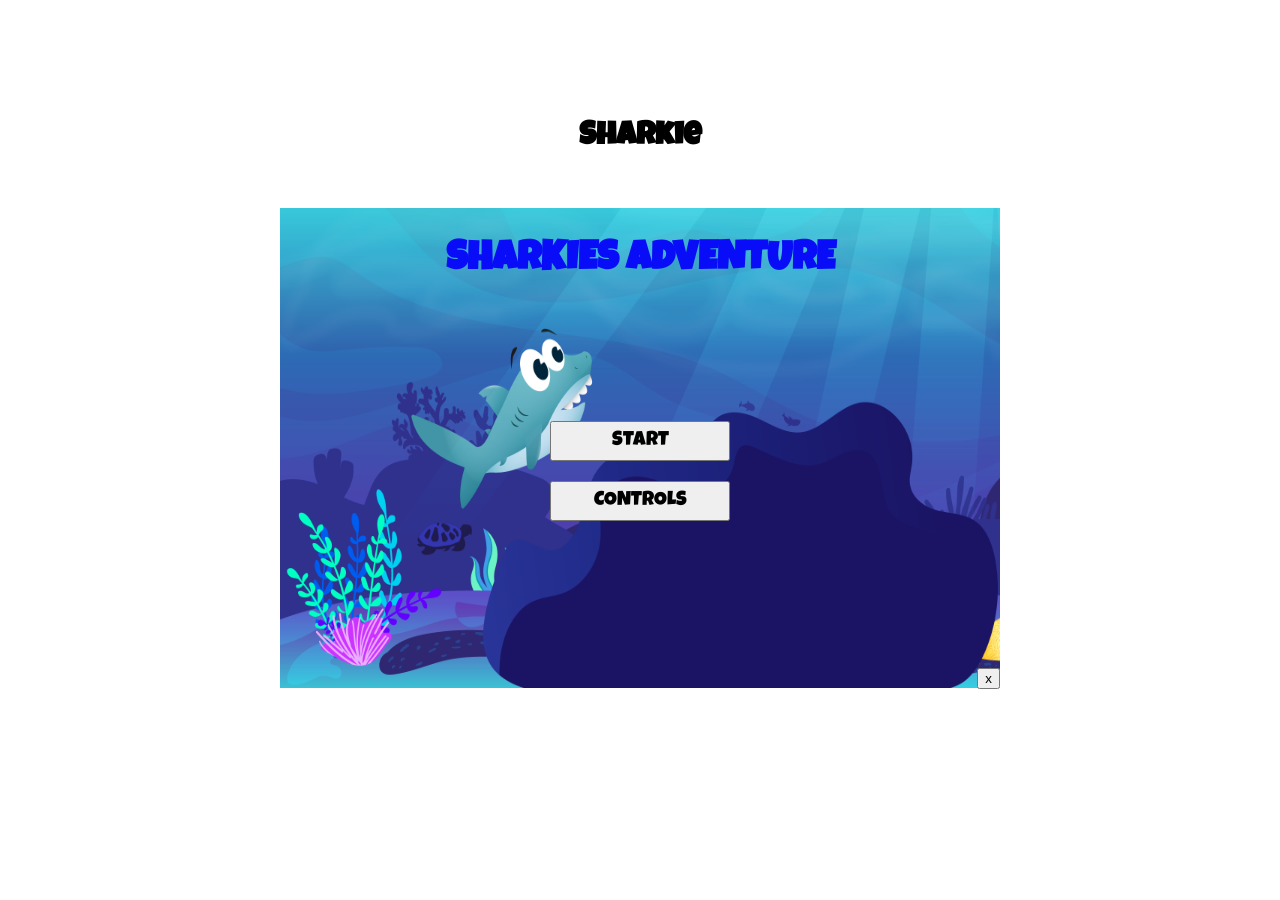
==== index.html @ eb3a8416 "audio-manager class added, audio.js added, temporary mute button with localStorage function added, c" ====
<!DOCTYPE html>
<html lang="en">

<head>
    <meta charset="UTF-8">
    <meta name="viewport" content="width=device-width, initial-scale=1.0">
    <link rel="stylesheet" href="style.css">
    <title>Document</title>

    <script src="models/audio-manager.class.js"></script>
    <script src="js/audio.js"></script>
    <script src="models/drawable-object.class.js"></script>
    <script src="models/movable-object.class.js"></script>
    <script src="models/status-bar.class.js"></script>
    <script src="models/coins.class.js"></script>
    <script src="models/poison.class.js"></script>
    <script src="models/world.class.js"></script>
    <script src="models/character.class.js"></script>
    <script src="models/pufferfish.class.js"></script>
    <script src="models/jellyfish.class.js"></script>
    <script src="models/background-object.class.js"></script>
    <script src="models/keyboard.class.js"></script>
    <script src="models/endboss.class.js"></script>
    <script src="models/level.class.js"></script>
    <script src="models/shootable.object.class.js"></script>
    <script src="levels/level1.js"></script>
    <script src="js/game.js"></script>

</head>

<body onload="updateMuteButton()"> 

    <h1>Sharkie</h1>


    <div id="canvas-container">
        <canvas id="canvas" width="720" height="480">
        </canvas>

        <div id="overlay-start-screen" class="canvas-overlay-start start-bg">
            <h2>SHARKIES ADVENTURE</h2>
            <div class="button-start-container">
                <button onclick="startGame()" class="buttons">START</button>
                <button class="buttons">CONTROLS</button>
            </div>
        </div>

        <div id="overlay-boss-dead" class="canvas-overlay you-win-bg hidden">
            <!-- <img src="x" alt="Game Over"> -->
            <div class="button-container">
                <button onclick="restartGame()" class="buttons">PLAY AGAIN</button>
                <button onclick="goToMenu()" class="buttons">MENU</button>
            </div>
        </div>

        <div id="overlay-player-dead" class="canvas-overlay game-over-overlay hidden">
            <div class="button-container">
                <button onclick="restartGame()" class="buttons">TRY AGAIN</button>
                <button onclick="goToMenu()" class="buttons">MENU</button>
            </div>
            <img class="game-over-title" src="img/6.Botones/Tittles/Game Over/Recurso 12.png" alt="Game Over">
        </div>

        <div class="mute-button-container">
            <button onclick="changeMuteStatus()" id="mute-button" class="mute-button">x</button>
            <button onclick="changeMuteStatus()" id="unmute-button" class="unmute-button hidden">o</button>
        </div>
    </div>

</body>

</html>
---- style.css ----
@font-face {
    font-family: 'Luckiest';
    src: url('img/5.Font/Luckiest_Guy/LuckiestGuy-Regular.ttf') format('truetype');
}

body {
    margin: 0;
    height: 100vh;
    display: flex;
    flex-direction: column;
    justify-content: center;
    align-items: center;
    font-family: 'Luckiest';
}

h1 {
    position: absolute;
    top: 100px;
}

h2 {
    display: flex;
    justify-content: center;
    font-size: 40px;
    color: rgb(8, 12, 247);
}

canvas {
    background-color: black;
}

/* #game-over-screen {
    position: absolute;
    top: 0;
    left: 0;
    width: 100%;
    height: 100%;
    background: rgba(0,0,0,0.6);
    display: flex;
    flex-direction: column;
    align-items: center;
    justify-content: center;
} */

#canvas-container {
    position: relative;
}

.canvas-overlay {
    position: absolute;
    top: 0;
    left: 0;
    width: 100%;
    height: 99%;
    background: rgba(0,0,0,0.3);
    display: flex;
    justify-content: center;
    /* align-items: center; */
    z-index: 10;
}

.canvas-overlay-start {
    position: absolute;
    top: 0;
    left: 0;
    width: 100%;
    height: 99%;
    background-image: url('img/3. Background/Mesa de trabajo 1.png');
    background-size: 100% 100%;
    background-repeat: no-repeat;
}

.you-win-bg {
    background: none;
    background-image: url('img/6.Botones/Tittles/You win/Mesa de trabajo 1.png');
    background-size: 100% 100%;
    background-repeat: no-repeat;
}

.hidden {
    display: none;
}

.button-start-container {
    display: flex;
    flex-direction: column;
    align-items: center;
    margin-top: 140px;
    gap: 20px;
}

.button-container {
    display: flex;
    flex-direction: column;
    margin-top: 100px;
    gap: 20px;
}

.buttons {
    width: 180px;
    height: 40px;
    font-size: 20px;
    font-family: 'Luckiest';
}

.buttons:hover {
    cursor: pointer;
}

.game-over-overlay {
    flex-direction: column;
    align-items: center;
    justify-content: unset;
    gap: 70px;
}

.game-over-title {
    width: 300px;
    height: 50px;
}

.mute-button-container {
    position: absolute;
    bottom: 0;
    right: 0;
    z-index: 11;
    margin-bottom: 4px;
}
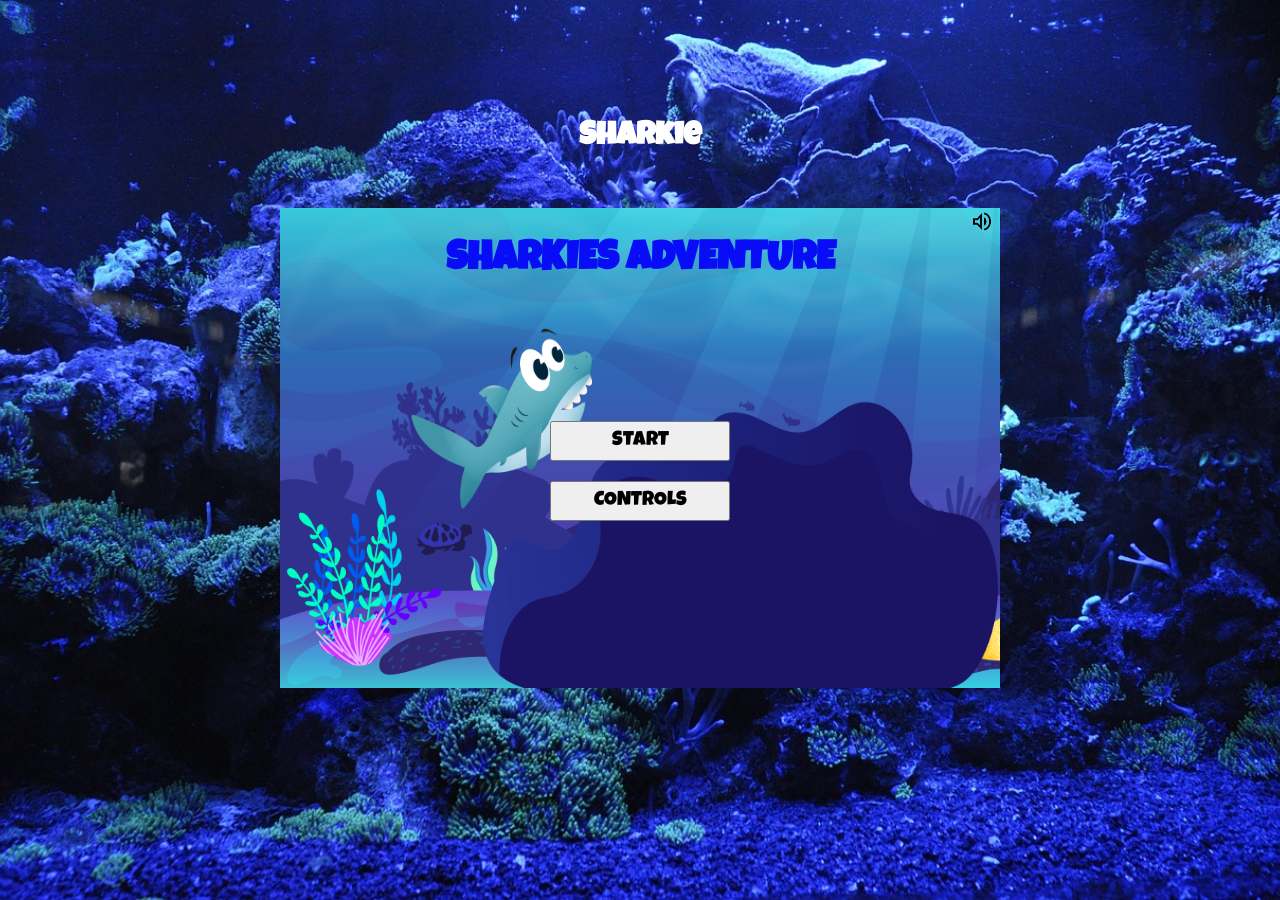
==== commit 98960396: "favicon added, body background added, mute button img changed, boss spawn audio added, enemy boss an" ====
--- a/index.html
+++ b/index.html
@@ -6,6 +6,7 @@
     <meta name="viewport" content="width=device-width, initial-scale=1.0">
     <link rel="stylesheet" href="style.css">
     <title>Document</title>
+    <link rel="icon" type="image/x-icon" href="icons/favicon-32x32.png">
 
     <script src="models/audio-manager.class.js"></script>
     <script src="js/audio.js"></script>
@@ -62,8 +63,8 @@
         </div>
 
         <div class="mute-button-container">
-            <button onclick="changeMuteStatus()" id="mute-button" class="mute-button">x</button>
-            <button onclick="changeMuteStatus()" id="unmute-button" class="unmute-button hidden">o</button>
+            <button onclick="changeMuteStatus()" id="mute-button" class="mute-button"><img class="volume" src="icons/volume_on.png" alt="Volume on"></button>
+            <button onclick="changeMuteStatus()" id="unmute-button" class="mute-button hidden"><img class="volume" src="icons/volume_off.png" alt="Volume off"></button>
         </div>
     </div>
 
--- a/style.css
+++ b/style.css
@@ -11,11 +11,16 @@
     justify-content: center;
     align-items: center;
     font-family: 'Luckiest';
+    background-image: url('img/3. Background/under_water_4.jpg');
+    background-position: center;
+    background-size: cover;
+    background-repeat: no-repeat;
 }
 
 h1 {
     position: absolute;
     top: 100px;
+    color: #FFFFFF;
 }
 
 h2 {
@@ -121,8 +126,23 @@
 
 .mute-button-container {
     position: absolute;
-    bottom: 0;
+    top: 0;
     right: 0;
     z-index: 11;
     margin-bottom: 4px;
+}
+
+.mute-button {
+    border-width: unset;
+    border-style: unset;
+    background-color: unset;
+}
+
+.mute-button:hover {
+    cursor: pointer;
+}
+
+.volume {
+    width: 24px;
+    height: 25px;
 }
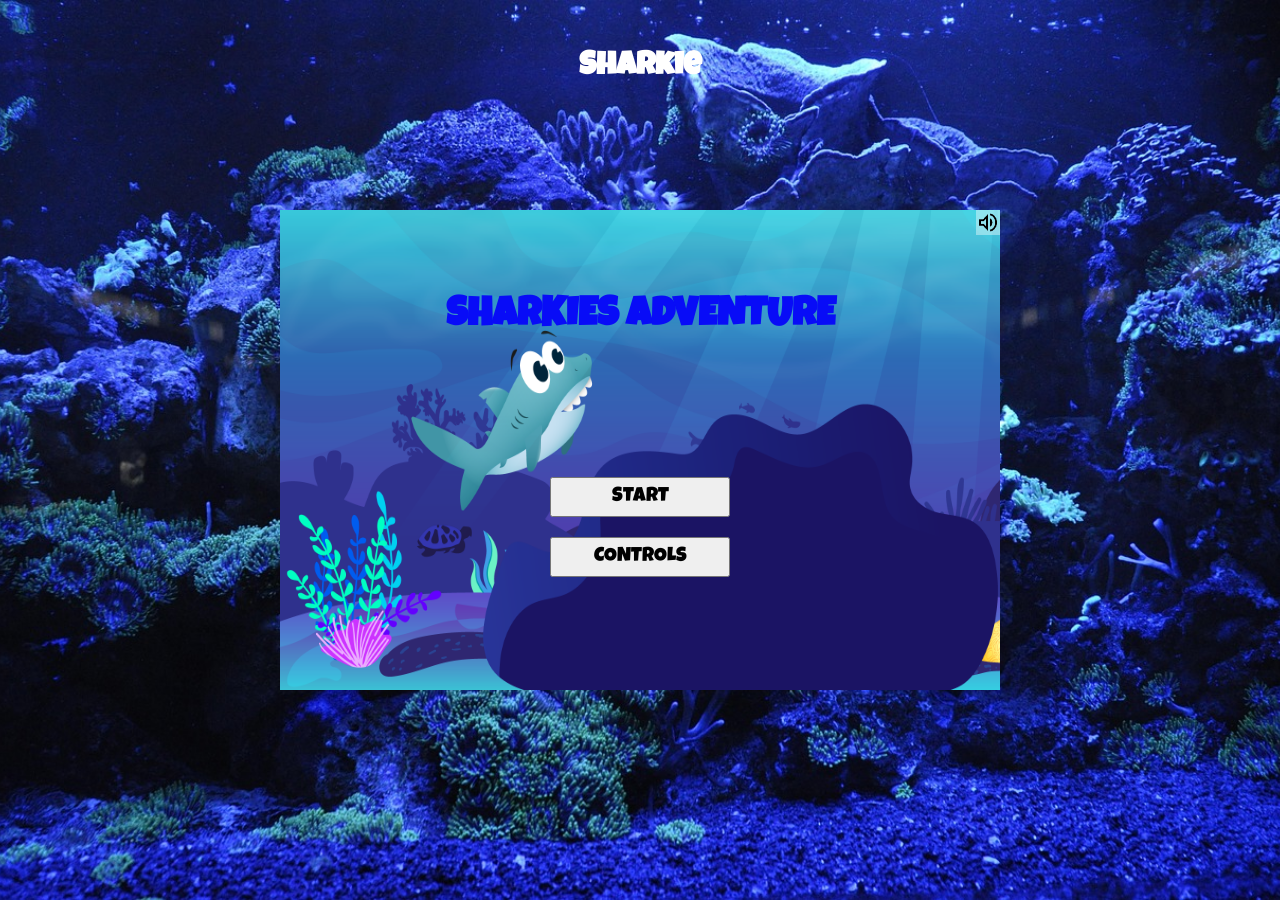
==== commit f953228d: "mobile button to control the character added, overlays adjusted, mobile responsiv added," ====
--- a/index.html
+++ b/index.html
@@ -8,6 +8,7 @@
     <title>Document</title>
     <link rel="icon" type="image/x-icon" href="icons/favicon-32x32.png">
 
+    <script src="js/mobile.js"></script>
     <script src="models/audio-manager.class.js"></script>
     <script src="js/audio.js"></script>
     <script src="models/drawable-object.class.js"></script>
@@ -29,7 +30,7 @@
 
 </head>
 
-<body onload="updateMuteButton()"> 
+<body onload="updateMuteButton()">
 
     <h1>Sharkie</h1>
 
@@ -46,9 +47,9 @@
             </div>
         </div>
 
-        <div id="overlay-boss-dead" class="canvas-overlay you-win-bg hidden">
+        <div id="overlay-boss-dead" class="canvas-overlay game-win-overlay you-win-bg hidden">
             <!-- <img src="x" alt="Game Over"> -->
-            <div class="button-container">
+            <div class="button-container buttons-victory">
                 <button onclick="restartGame()" class="buttons">PLAY AGAIN</button>
                 <button onclick="goToMenu()" class="buttons">MENU</button>
             </div>
@@ -63,8 +64,47 @@
         </div>
 
         <div class="mute-button-container">
-            <button onclick="changeMuteStatus()" id="mute-button" class="mute-button"><img class="volume" src="icons/volume_on.png" alt="Volume on"></button>
-            <button onclick="changeMuteStatus()" id="unmute-button" class="mute-button hidden"><img class="volume" src="icons/volume_off.png" alt="Volume off"></button>
+            <button onclick="changeMuteStatus()" id="mute-button" class="mute-button"><img class="volume"
+                    src="icons/volume_on.png" alt="Volume on"></button>
+            <button onclick="changeMuteStatus()" id="unmute-button" class="mute-button hidden"><img class="volume"
+                    src="icons/volume_off.png" alt="Volume off"></button>
+        </div>
+
+        <div id="mobile-controls" class="panel-mobile hidden">
+            <div class="move-button-mobile">
+                <button id="btnUp" class="up"><svg xmlns="http://www.w3.org/2000/svg" height="40px" viewBox="0 -960 960 960"
+                        width="40px" fill="#000000">
+                        <path
+                            d="M446.67-328h66.66v-177.33L584-434.67l46.67-46.66L480-632 329.33-481.33 376-434.67l70.67-70.66V-328ZM480-80q-82.33 0-155.33-31.5-73-31.5-127.34-85.83Q143-251.67 111.5-324.67T80-480q0-83 31.5-156t85.83-127q54.34-54 127.34-85.5T480-880q83 0 156 31.5T763-763q54 54 85.5 127T880-480q0 82.33-31.5 155.33-31.5 73-85.5 127.34Q709-143 636-111.5T480-80Zm0-66.67q139.33 0 236.33-97.33t97-236q0-139.33-97-236.33t-236.33-97q-138.67 0-236 97-97.33 97-97.33 236.33 0 138.67 97.33 236 97.33 97.33 236 97.33ZM480-480Z" />
+                    </svg></button>
+                <button id="btnLeft" class="left"><svg xmlns="http://www.w3.org/2000/svg" height="40px" viewBox="0 -960 960 960"
+                        width="40px" fill="#000000">
+                        <path
+                            d="M480-329.33 526.67-376 456-446.67h177.33v-66.66H456L526.67-584 480-630.67 329.33-480 480-329.33ZM480-80q-82.33 0-155.33-31.5-73-31.5-127.34-85.83Q143-251.67 111.5-324.67T80-480q0-83 31.5-156t85.83-127q54.34-54 127.34-85.5T480-880q83 0 156 31.5T763-763q54 54 85.5 127T880-480q0 82.33-31.5 155.33-31.5 73-85.5 127.34Q709-143 636-111.5T480-80Zm0-66.67q139.33 0 236.33-97.33t97-236q0-139.33-97-236.33t-236.33-97q-138.67 0-236 97-97.33 97-97.33 236.33 0 138.67 97.33 236 97.33 97.33 236 97.33ZM480-480Z" />
+                    </svg></button>
+                <button id="btnRight" class="right"><svg xmlns="http://www.w3.org/2000/svg" height="40px" viewBox="0 -960 960 960"
+                        width="40px" fill="#000000">
+                        <path
+                            d="M480-329.33 630.67-480 480-630.67 433.33-584 504-513.33H326.67v66.66H504L433.33-376 480-329.33ZM480-80q-82.33 0-155.33-31.5-73-31.5-127.34-85.83Q143-251.67 111.5-324.67T80-480q0-83 31.5-156t85.83-127q54.34-54 127.34-85.5T480-880q83 0 156 31.5T763-763q54 54 85.5 127T880-480q0 82.33-31.5 155.33-31.5 73-85.5 127.34Q709-143 636-111.5T480-80Zm0-66.67q139.33 0 236.33-97.33t97-236q0-139.33-97-236.33t-236.33-97q-138.67 0-236 97-97.33 97-97.33 236.33 0 138.67 97.33 236 97.33 97.33 236 97.33ZM480-480Z" />
+                    </svg></button>
+                <button id="btnDown" class="down"><svg xmlns="http://www.w3.org/2000/svg" height="40px" viewBox="0 -960 960 960"
+                        width="40px" fill="#000000">
+                        <path
+                            d="m480-328 150.67-150.67L584-525.33l-70.67 70.66V-632h-66.66v177.33L376-525.33l-46.67 46.66L480-328Zm0 248q-82.33 0-155.33-31.5-73-31.5-127.34-85.83Q143-251.67 111.5-324.67T80-480q0-83 31.5-156t85.83-127q54.34-54 127.34-85.5T480-880q83 0 156 31.5T763-763q54 54 85.5 127T880-480q0 82.33-31.5 155.33-31.5 73-85.5 127.34Q709-143 636-111.5T480-80Zm0-66.67q139.33 0 236.33-97.33t97-236q0-139.33-97-236.33t-236.33-97q-138.67 0-236 97-97.33 97-97.33 236.33 0 138.67 97.33 236 97.33 97.33 236 97.33ZM480-480Z" />
+                    </svg></button>
+            </div>
+            <div class="action-button-mobile">
+                <button id="btnShoot"><svg xmlns="http://www.w3.org/2000/svg" height="40px" viewBox="0 -960 960 960" width="40px"
+                        fill="#000000">
+                        <path
+                            d="M480-80q-83 0-156-31.5T197-197q-54-54-85.5-127T80-480q0-83 31.5-156T197-763q54-54 127-85.5T480-880q83 0 156 31.5T763-763q54 54 85.5 127T880-480q0 83-31.5 156T763-197q-54 54-127 85.5T480-80Zm0-66.67q139.58 0 236.46-96.87 96.87-96.88 96.87-236.46t-96.87-236.46Q619.58-813.33 480-813.33t-236.46 96.87Q146.67-619.58 146.67-480t96.87 236.46q96.88 96.87 236.46 96.87Zm0-93.33q-100 0-170-70t-70-170q0-100 70-170t170-70q100 0 170 70t70 170q0 100-70 170t-170 70Zm0-66.67q72 0 122.67-50.66Q653.33-408 653.33-480t-50.66-122.67Q552-653.33 480-653.33t-122.67 50.66Q306.67-552 306.67-480t50.66 122.67Q408-306.67 480-306.67Zm0-93.33q-33 0-56.5-23.5T400-480q0-33 23.5-56.5T480-560q33 0 56.5 23.5T560-480q0 33-23.5 56.5T480-400Z" />
+                    </svg></button>
+            </div>
+        </div>
+
+        <div id="rotate-warning" class="rotate-message hidden">
+            <img class="rotate-icon" src="icons/mobile_rotate.svg" alt="Rotate Mobile">
+            <p>Please rotate your device to play</p>
         </div>
     </div>
 
--- a/style.css
+++ b/style.css
@@ -19,7 +19,7 @@
 
 h1 {
     position: absolute;
-    top: 100px;
+    top: 30px;
     color: #FFFFFF;
 }
 
@@ -32,6 +32,7 @@
 
 canvas {
     background-color: black;
+    display: block;
 }
 
 /* #game-over-screen {
@@ -53,26 +54,33 @@
 
 .canvas-overlay {
     position: absolute;
+    /* display: flex;
+    flex-direction: column;
+    justify-content: space-around; */
     top: 0;
     left: 0;
     width: 100%;
-    height: 99%;
-    background: rgba(0,0,0,0.3);
-    display: flex;
-    justify-content: center;
+    height: 100%;
+    background: rgba(0, 0, 0, 0.3);
+    /* display: flex;
+    justify-content: center; */
     /* align-items: center; */
     z-index: 10;
 }
 
 .canvas-overlay-start {
     position: absolute;
+    display: flex;
+    flex-direction: column;
+    justify-content: space-around;
     top: 0;
     left: 0;
     width: 100%;
-    height: 99%;
+    height: 100%;
     background-image: url('img/3. Background/Mesa de trabajo 1.png');
     background-size: 100% 100%;
     background-repeat: no-repeat;
+    z-index: 12;
 }
 
 .you-win-bg {
@@ -82,22 +90,19 @@
     background-repeat: no-repeat;
 }
 
-.hidden {
-    display: none;
-}
-
 .button-start-container {
     display: flex;
     flex-direction: column;
     align-items: center;
-    margin-top: 140px;
+    /* margin-top: 140px; */
+    padding-bottom: 60px;
     gap: 20px;
 }
 
 .button-container {
     display: flex;
     flex-direction: column;
-    margin-top: 100px;
+    /* margin-top: 100px; */
     gap: 20px;
 }
 
@@ -112,11 +117,21 @@
     cursor: pointer;
 }
 
+.buttons-victory {
+    padding-top: 30px;
+}
+
+.game-win-overlay {
+    display: flex;
+    justify-content: center;
+}
+
 .game-over-overlay {
-    flex-direction: column;
-    align-items: center;
-    justify-content: unset;
-    gap: 70px;
+    display: flex;
+    flex-direction: column;
+    align-items: center;
+    justify-content: space-evenly;
+    /* gap: 70px; */
 }
 
 .game-over-title {
@@ -128,14 +143,17 @@
     position: absolute;
     top: 0;
     right: 0;
-    z-index: 11;
+    z-index: 13;
     margin-bottom: 4px;
 }
 
 .mute-button {
     border-width: unset;
     border-style: unset;
-    background-color: unset;
+    padding-inline: unset;
+    padding-block: unset;
+    display: flex;
+    background-color: rgba(255, 255, 255, 0.4);
 }
 
 .mute-button:hover {
@@ -145,4 +163,160 @@
 .volume {
     width: 24px;
     height: 25px;
+}
+
+.panel-mobile {
+    display: flex;
+}
+
+.move-button-mobile {
+    position: absolute;
+    bottom: 5px;
+    left: 5px;
+    display: grid;
+    grid-template-columns: 40px 40px 40px;
+    grid-template-rows: 40px 40px 40px;
+    gap: 3px;
+}
+
+.move-button-mobile button, .action-button-mobile button {
+    border-width: unset;
+    border-style: unset;
+    padding-inline: unset;
+    padding-block: unset;
+    display: flex;
+    justify-content: center;
+    align-items: center;
+    border-radius: 10px;
+    background-color: rgba(255, 255, 255, 0.7);
+    touch-action: none;
+}
+
+.move-button-mobile button:hover, .action-button-mobile button:hover {
+    cursor: pointer;
+}
+
+.action-button-mobile {
+    position: absolute;
+    bottom: 15px;
+    right: 15px;
+}
+
+/* .action-button-mobile button {
+    border-width: unset;
+    border-style: unset;
+    padding-inline: unset;
+    padding-block: unset;
+    display: flex;
+    justify-content: center;
+    align-items: center;
+} */
+
+.up {
+    grid-column: 2;
+    grid-row: 1;
+}
+
+.left {
+    grid-column: 1;
+    grid-row: 2;
+}
+
+.right {
+    grid-column: 3;
+    grid-row: 2;
+}
+
+.down {
+    grid-column: 2;
+    grid-row: 3;
+}
+
+.rotate-message {
+    position: absolute;
+    display: flex;
+    flex-direction: column;
+    justify-content: center;
+    align-items: center;
+    gap: 30px;
+    top: 0;
+    left: 0;
+    width: 100%;
+    height: 100%;
+    font-size: 25px;
+    text-align: center;
+    color: #FFFFFF;
+    background-color: #000000;
+    z-index: 20;
+}
+
+.rotate-icon {
+    width: 100px;
+}
+
+.hidden {
+    display: none;
+}
+
+@media only screen and (max-width: 720px) {
+    canvas {
+        width: 100%;
+    }
+
+    #canvas-container {
+        width: 100vw;
+    }
+
+    h1 {
+        display: none;
+    }
+}
+
+@media (max-height: 700px) {
+    h1 {
+        display: none;
+    }
+}
+
+@media only screen and (max-height: 480px) {
+    canvas {
+        height: 100%;
+    }
+
+    #canvas-container {
+        height: 100vh;
+    }
+}
+
+@media (max-width: 420px) {
+    .button-start-container {
+        padding-bottom: 30px;
+    }
+
+    h2 {
+        font-size: 25px;
+    }
+
+    .buttons {
+        width: 105px;
+        height: 25px;
+        font-size: 16px;
+    }
+
+    .button-container {
+        gap: 10px;
+    }
+
+    .game-over-title {
+        width: 200px;
+        height: 30px;
+    }
+
+    .rotate-message {
+        gap: 10px;
+    }
+
+    .rotate-icon {
+        width: 60px;
+    }
 }
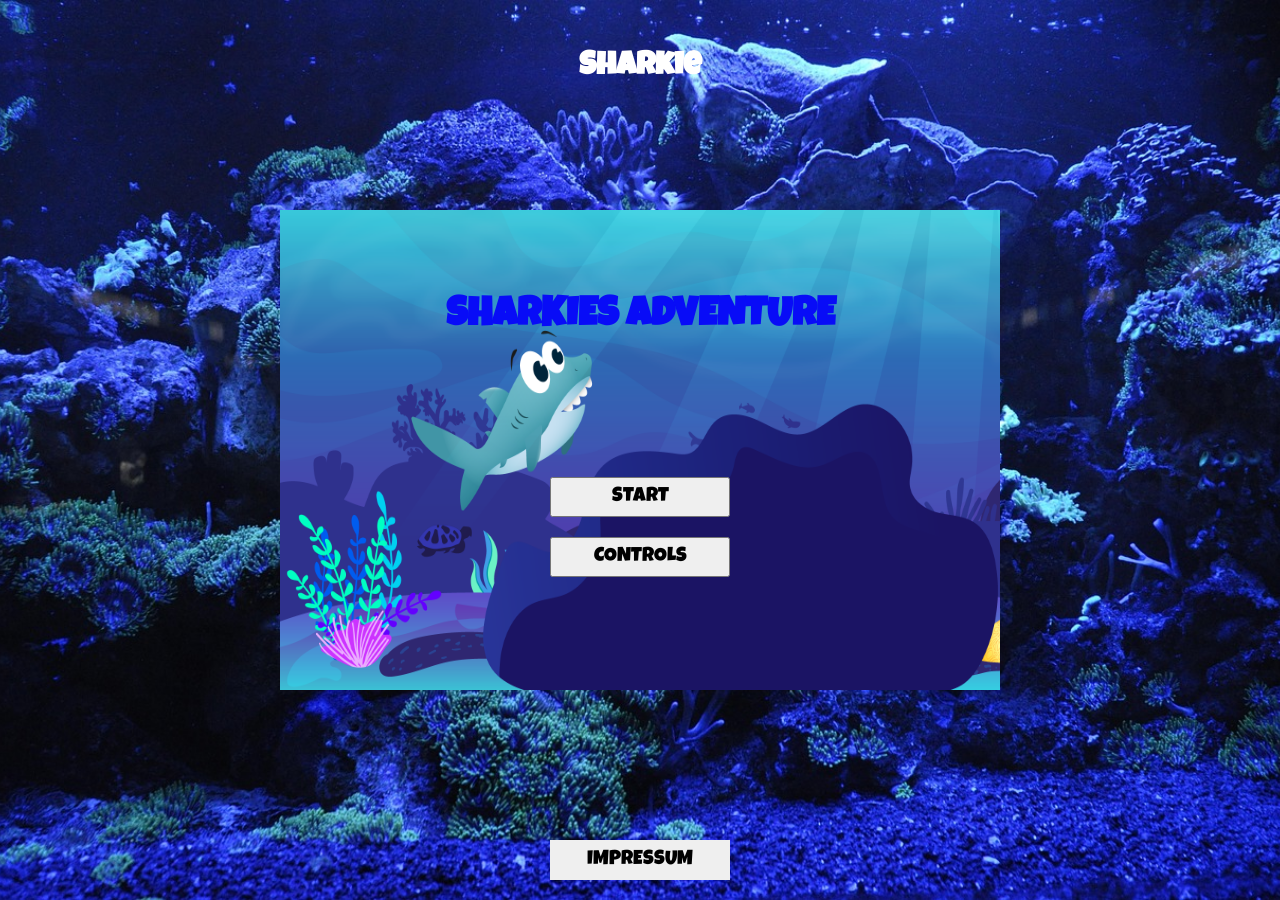
==== commit 3a0c16d8: "new favicon added, impressum.html added, burger menu ingame added, controls overlay with information" ====
--- a/index.html
+++ b/index.html
@@ -6,7 +6,7 @@
     <meta name="viewport" content="width=device-width, initial-scale=1.0">
     <link rel="stylesheet" href="style.css">
     <title>Document</title>
-    <link rel="icon" type="image/x-icon" href="icons/favicon-32x32.png">
+    <link rel="icon" type="image/x-icon" href="icons/shark_favicon.png">
 
     <script src="js/mobile.js"></script>
     <script src="models/audio-manager.class.js"></script>
@@ -30,7 +30,7 @@
 
 </head>
 
-<body onload="updateMuteButton()">
+<body onload="updateInits()">
 
     <h1>Sharkie</h1>
 
@@ -43,7 +43,7 @@
             <h2>SHARKIES ADVENTURE</h2>
             <div class="button-start-container">
                 <button onclick="startGame()" class="buttons">START</button>
-                <button class="buttons">CONTROLS</button>
+                <button onclick="openControlOverlay()" class="buttons">CONTROLS</button>
             </div>
         </div>
 
@@ -70,32 +70,43 @@
                     src="icons/volume_off.png" alt="Volume off"></button>
         </div>
 
+        <div class="game-menu-container">
+            <button id="game-menu-toggle" class="game-menu-button">
+                <img src="icons/burger_menu.svg" alt="Menu">
+            </button>
+
+            <div id="game-menu" class="game-menu hidden">
+                <button onclick="exitRunningGame()" class="game-menu-item">MENU</button>
+                <button onclick="window.location.href='html/impressum.html';" class="game-menu-item">IMPRESSUM</button>
+            </div>
+        </div>
+
         <div id="mobile-controls" class="panel-mobile hidden">
             <div class="move-button-mobile">
-                <button id="btnUp" class="up"><svg xmlns="http://www.w3.org/2000/svg" height="40px" viewBox="0 -960 960 960"
-                        width="40px" fill="#000000">
+                <button id="btnUp" class="up"><svg xmlns="http://www.w3.org/2000/svg" height="40px"
+                        viewBox="0 -960 960 960" width="40px" fill="#000000">
                         <path
                             d="M446.67-328h66.66v-177.33L584-434.67l46.67-46.66L480-632 329.33-481.33 376-434.67l70.67-70.66V-328ZM480-80q-82.33 0-155.33-31.5-73-31.5-127.34-85.83Q143-251.67 111.5-324.67T80-480q0-83 31.5-156t85.83-127q54.34-54 127.34-85.5T480-880q83 0 156 31.5T763-763q54 54 85.5 127T880-480q0 82.33-31.5 155.33-31.5 73-85.5 127.34Q709-143 636-111.5T480-80Zm0-66.67q139.33 0 236.33-97.33t97-236q0-139.33-97-236.33t-236.33-97q-138.67 0-236 97-97.33 97-97.33 236.33 0 138.67 97.33 236 97.33 97.33 236 97.33ZM480-480Z" />
                     </svg></button>
-                <button id="btnLeft" class="left"><svg xmlns="http://www.w3.org/2000/svg" height="40px" viewBox="0 -960 960 960"
-                        width="40px" fill="#000000">
+                <button id="btnLeft" class="left"><svg xmlns="http://www.w3.org/2000/svg" height="40px"
+                        viewBox="0 -960 960 960" width="40px" fill="#000000">
                         <path
                             d="M480-329.33 526.67-376 456-446.67h177.33v-66.66H456L526.67-584 480-630.67 329.33-480 480-329.33ZM480-80q-82.33 0-155.33-31.5-73-31.5-127.34-85.83Q143-251.67 111.5-324.67T80-480q0-83 31.5-156t85.83-127q54.34-54 127.34-85.5T480-880q83 0 156 31.5T763-763q54 54 85.5 127T880-480q0 82.33-31.5 155.33-31.5 73-85.5 127.34Q709-143 636-111.5T480-80Zm0-66.67q139.33 0 236.33-97.33t97-236q0-139.33-97-236.33t-236.33-97q-138.67 0-236 97-97.33 97-97.33 236.33 0 138.67 97.33 236 97.33 97.33 236 97.33ZM480-480Z" />
                     </svg></button>
-                <button id="btnRight" class="right"><svg xmlns="http://www.w3.org/2000/svg" height="40px" viewBox="0 -960 960 960"
-                        width="40px" fill="#000000">
+                <button id="btnRight" class="right"><svg xmlns="http://www.w3.org/2000/svg" height="40px"
+                        viewBox="0 -960 960 960" width="40px" fill="#000000">
                         <path
                             d="M480-329.33 630.67-480 480-630.67 433.33-584 504-513.33H326.67v66.66H504L433.33-376 480-329.33ZM480-80q-82.33 0-155.33-31.5-73-31.5-127.34-85.83Q143-251.67 111.5-324.67T80-480q0-83 31.5-156t85.83-127q54.34-54 127.34-85.5T480-880q83 0 156 31.5T763-763q54 54 85.5 127T880-480q0 82.33-31.5 155.33-31.5 73-85.5 127.34Q709-143 636-111.5T480-80Zm0-66.67q139.33 0 236.33-97.33t97-236q0-139.33-97-236.33t-236.33-97q-138.67 0-236 97-97.33 97-97.33 236.33 0 138.67 97.33 236 97.33 97.33 236 97.33ZM480-480Z" />
                     </svg></button>
-                <button id="btnDown" class="down"><svg xmlns="http://www.w3.org/2000/svg" height="40px" viewBox="0 -960 960 960"
-                        width="40px" fill="#000000">
+                <button id="btnDown" class="down"><svg xmlns="http://www.w3.org/2000/svg" height="40px"
+                        viewBox="0 -960 960 960" width="40px" fill="#000000">
                         <path
                             d="m480-328 150.67-150.67L584-525.33l-70.67 70.66V-632h-66.66v177.33L376-525.33l-46.67 46.66L480-328Zm0 248q-82.33 0-155.33-31.5-73-31.5-127.34-85.83Q143-251.67 111.5-324.67T80-480q0-83 31.5-156t85.83-127q54.34-54 127.34-85.5T480-880q83 0 156 31.5T763-763q54 54 85.5 127T880-480q0 82.33-31.5 155.33-31.5 73-85.5 127.34Q709-143 636-111.5T480-80Zm0-66.67q139.33 0 236.33-97.33t97-236q0-139.33-97-236.33t-236.33-97q-138.67 0-236 97-97.33 97-97.33 236.33 0 138.67 97.33 236 97.33 97.33 236 97.33ZM480-480Z" />
                     </svg></button>
             </div>
             <div class="action-button-mobile">
-                <button id="btnShoot"><svg xmlns="http://www.w3.org/2000/svg" height="40px" viewBox="0 -960 960 960" width="40px"
-                        fill="#000000">
+                <button id="btnShoot"><svg xmlns="http://www.w3.org/2000/svg" height="40px" viewBox="0 -960 960 960"
+                        width="40px" fill="#000000">
                         <path
                             d="M480-80q-83 0-156-31.5T197-197q-54-54-85.5-127T80-480q0-83 31.5-156T197-763q54-54 127-85.5T480-880q83 0 156 31.5T763-763q54 54 85.5 127T880-480q0 83-31.5 156T763-197q-54 54-127 85.5T480-80Zm0-66.67q139.58 0 236.46-96.87 96.87-96.88 96.87-236.46t-96.87-236.46Q619.58-813.33 480-813.33t-236.46 96.87Q146.67-619.58 146.67-480t96.87 236.46q96.88 96.87 236.46 96.87Zm0-93.33q-100 0-170-70t-70-170q0-100 70-170t170-70q100 0 170 70t70 170q0 100-70 170t-170 70Zm0-66.67q72 0 122.67-50.66Q653.33-408 653.33-480t-50.66-122.67Q552-653.33 480-653.33t-122.67 50.66Q306.67-552 306.67-480t50.66 122.67Q408-306.67 480-306.67Zm0-93.33q-33 0-56.5-23.5T400-480q0-33 23.5-56.5T480-560q33 0 56.5 23.5T560-480q0 33-23.5 56.5T480-400Z" />
                     </svg></button>
@@ -106,7 +117,37 @@
             <img class="rotate-icon" src="icons/mobile_rotate.svg" alt="Rotate Mobile">
             <p>Please rotate your device to play</p>
         </div>
+
+        <div id="control-overlay" class="control-overlay-container hidden">
+            <div class="control-overlay-content">
+                <div class="control-overlay-close-button">
+                    <button onclick="closeControlOverlay()"><img class="control-overlay-close-img"
+                            src="icons/close_small.svg" alt=""></button>
+                </div>
+                <div class="control-overlay-headline">
+                    <p>SHARKIE INFORMATIONS</p>
+                </div>
+                <div class="control-shark">
+                    <img class="control-move-img" src="img/6.Botones/Key/arrow keys.png" alt="">
+                    <p>MOVE SHARK</p>
+                </div>
+                <div class="control-shark">
+                    <img class="control-attack-img" src="img/6.Botones/Key/Space Bar key.png" alt="">
+                    <p>ATTACK</p>
+                </div>
+                <div class="control-shark description">
+                    <p>DESCRIPTION:</p>
+                    <p>As a small shark, you face the dangers of the ocean, defeat hostile creatures, and use poison
+                        bottles to enhance your attacks. At the end, a formidable boss awaits, who will decide your
+                        fate.</p>
+                </div>
+            </div>
+        </div>
     </div>
+
+    <footer class="footer-impressum">
+        <button onclick="window.location.href='html/impressum.html';" class="buttons">IMPRESSUM</button>
+    </footer>
 
 </body>
 
--- a/style.css
+++ b/style.css
@@ -15,6 +15,7 @@
     background-position: center;
     background-size: cover;
     background-repeat: no-repeat;
+    overflow: hidden;
 }
 
 h1 {
@@ -31,6 +32,8 @@
 }
 
 canvas {
+    width: 100%;
+    height: 100%;
     background-color: black;
     display: block;
 }
@@ -143,7 +146,7 @@
     position: absolute;
     top: 0;
     right: 0;
-    z-index: 13;
+    z-index: 11;
     margin-bottom: 4px;
 }
 
@@ -152,17 +155,19 @@
     border-style: unset;
     padding-inline: unset;
     padding-block: unset;
+    border-radius: 10px;
     display: flex;
     background-color: rgba(255, 255, 255, 0.4);
 }
 
 .mute-button:hover {
     cursor: pointer;
+    background-color: rgba(255, 255, 255, 1);
 }
 
 .volume {
-    width: 24px;
-    height: 25px;
+    width: 30px;
+    height: 30px;
 }
 
 .panel-mobile {
@@ -179,7 +184,8 @@
     gap: 3px;
 }
 
-.move-button-mobile button, .action-button-mobile button {
+.move-button-mobile button,
+.action-button-mobile button {
     border-width: unset;
     border-style: unset;
     padding-inline: unset;
@@ -192,7 +198,8 @@
     touch-action: none;
 }
 
-.move-button-mobile button:hover, .action-button-mobile button:hover {
+.move-button-mobile button:hover,
+.action-button-mobile button:hover {
     cursor: pointer;
 }
 
@@ -254,8 +261,197 @@
     width: 100px;
 }
 
-.hidden {
-    display: none;
+.control-overlay-close-button {
+    position: absolute;
+    top: 5px;
+    right: 5px;
+    z-index: 10;
+}
+
+.control-overlay-close-button button {
+    border-width: unset;
+    border-style: unset;
+    padding-inline: unset;
+    padding-block: unset;
+    background-color: unset;
+}
+
+.control-overlay-close-img {
+    width: 35px;
+}
+
+.control-overlay-close-img:hover {
+    cursor: pointer;
+    scale: 1.2;
+}
+
+.control-overlay-container {
+    position: absolute;
+    /* top: 0;
+    left: 0;
+    width: 100%;
+    height: 100%; */
+    inset: 0;
+    z-index: 100;
+    display: flex;
+    justify-content: center;
+    align-items: center;
+}
+
+/* .control-overlay-content {
+    position: relative;
+    max-width: 90%;
+    max-height: 90%;
+    width: 500px;
+    height: 400px;
+    background-color: #5589ff;
+    overflow: auto;
+    display: flex;
+    flex-direction: column;
+    align-items: center;
+    gap: 30px;
+} */
+
+.control-overlay-content {
+    position: relative;
+    width: min(500px, 90vw);
+    height: min(400px, 90vh);
+    background-color: #5589ff;
+    display: flex;
+    flex-direction: column;
+    align-items: center;
+    gap: 24px;
+    padding: 20px;
+    overflow-x: hidden;
+    overflow-y: auto;
+    box-sizing: border-box;
+}
+
+/* .control-overlay-content p {
+    font-size: 30px;
+    margin-block-start: 0;
+    margin-block-end: 0;
+    color: #FFFFFF;
+} */
+
+.control-overlay-content p {
+    font-size: clamp(18px, 4vw, 30px);
+    margin: 0;
+    color: #FFFFFF;
+    text-align: center;
+
+    word-wrap: break-word;
+    overflow-wrap: break-word;
+}
+
+.control-overlay-headline {
+    margin-top: 20px;
+    text-align: center;
+}
+
+.control-shark {
+    display: flex;
+    flex-direction: column;
+    align-items: center;
+    gap: 20px;
+    margin: 20px;
+}
+
+.description {
+    max-width: 100%;
+}
+
+.description p:last-child {
+    font-size: clamp(14px, 3.5vw, 22px);
+    line-height: 1.4;
+}
+
+/* .control-shark p {
+    font-size: 30px;
+    margin-block-start: 0;
+    margin-block-end: 0;
+} */
+
+.control-move-img {
+    width: 150px;
+}
+
+.control-attack-img {
+    width: 220px;
+}
+
+.game-menu-container {
+    position: absolute;
+    top: 32px;
+    right: 1px;
+    z-index: 10;
+}
+
+/* Menü-Button */
+.game-menu-button {
+    border: none;
+    padding: 6px;
+    background-color: rgba(255, 255, 255, 0.5);
+    border-radius: 10px;
+    display: flex;
+}
+
+.game-menu-button:hover {
+    cursor: pointer;
+    background-color: rgba(255, 255, 255, 1);
+}
+
+.game-menu-button img {
+    width: 18px;
+    height: 18px;
+}
+
+/* Menü */
+.game-menu {
+    position: absolute;
+    top: 40px;
+    right: 0;
+    display: flex;
+    flex-direction: column;
+    gap: 9px;
+    background-color: rgba(255, 255, 255, 0.95);
+    padding: 3px;
+    border-radius: 14px;
+    min-width: 70px;
+    box-shadow: 0 6px 18px rgba(0, 0, 0, 0.25);
+}
+
+/* Menü-Buttons */
+.game-menu-item {
+    border: none;
+    border-radius: 10px;
+
+    background-color: rgba(255, 255, 255, 0.8);
+    font-size: 16px;
+    text-align: right;
+    font-family: 'Luckiest';
+}
+
+.game-menu-item:hover {
+    cursor: pointer;
+    background-color: rgba(0, 0, 0, 0.15);
+}
+
+.footer-impressum {
+    position: absolute;
+    bottom: 0;
+    margin-bottom: 20px;
+}
+
+.footer-impressum button {
+    border-width: unset;
+    border-style: unset;
+    padding-inline: unset;
+    padding-block: unset;
+}
+
+.back-to-main {
+    width: 100px;
 }
 
 @media only screen and (max-width: 720px) {
@@ -319,4 +515,14 @@
     .rotate-icon {
         width: 60px;
     }
+}
+
+@media (max-height: 650px) {
+    .footer-impressum {
+        display: none;
+    }
+}
+
+.hidden {
+    display: none;
 }
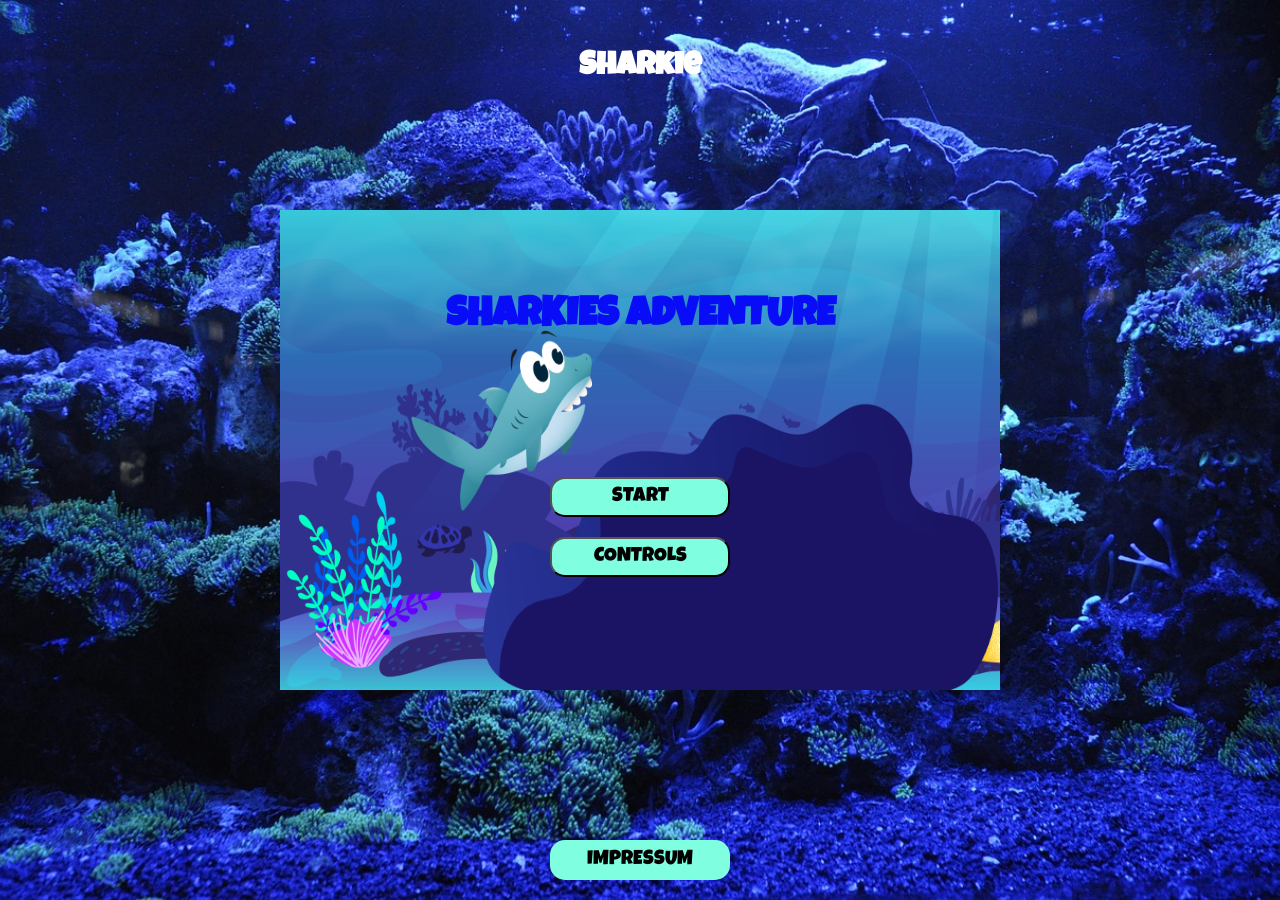
==== commit 837e8720: "button.css added for button styles, button design adjusted, collect coin sound added and implemented" ====
--- a/index.html
+++ b/index.html
@@ -5,6 +5,7 @@
     <meta charset="UTF-8">
     <meta name="viewport" content="width=device-width, initial-scale=1.0">
     <link rel="stylesheet" href="style.css">
+    <link rel="stylesheet" href="stylesheets/buttons.css">
     <title>Document</title>
     <link rel="icon" type="image/x-icon" href="icons/shark_favicon.png">
 
@@ -48,7 +49,6 @@
         </div>
 
         <div id="overlay-boss-dead" class="canvas-overlay game-win-overlay you-win-bg hidden">
-            <!-- <img src="x" alt="Game Over"> -->
             <div class="button-container buttons-victory">
                 <button onclick="restartGame()" class="buttons">PLAY AGAIN</button>
                 <button onclick="goToMenu()" class="buttons">MENU</button>
--- a/style.css
+++ b/style.css
@@ -38,36 +38,17 @@
     display: block;
 }
 
-/* #game-over-screen {
-    position: absolute;
-    top: 0;
-    left: 0;
-    width: 100%;
-    height: 100%;
-    background: rgba(0,0,0,0.6);
-    display: flex;
-    flex-direction: column;
-    align-items: center;
-    justify-content: center;
-} */
-
 #canvas-container {
     position: relative;
 }
 
 .canvas-overlay {
     position: absolute;
-    /* display: flex;
-    flex-direction: column;
-    justify-content: space-around; */
     top: 0;
     left: 0;
     width: 100%;
     height: 100%;
     background: rgba(0, 0, 0, 0.3);
-    /* display: flex;
-    justify-content: center; */
-    /* align-items: center; */
     z-index: 10;
 }
 
@@ -93,37 +74,6 @@
     background-repeat: no-repeat;
 }
 
-.button-start-container {
-    display: flex;
-    flex-direction: column;
-    align-items: center;
-    /* margin-top: 140px; */
-    padding-bottom: 60px;
-    gap: 20px;
-}
-
-.button-container {
-    display: flex;
-    flex-direction: column;
-    /* margin-top: 100px; */
-    gap: 20px;
-}
-
-.buttons {
-    width: 180px;
-    height: 40px;
-    font-size: 20px;
-    font-family: 'Luckiest';
-}
-
-.buttons:hover {
-    cursor: pointer;
-}
-
-.buttons-victory {
-    padding-top: 30px;
-}
-
 .game-win-overlay {
     display: flex;
     justify-content: center;
@@ -134,7 +84,6 @@
     flex-direction: column;
     align-items: center;
     justify-content: space-evenly;
-    /* gap: 70px; */
 }
 
 .game-over-title {
@@ -142,29 +91,6 @@
     height: 50px;
 }
 
-.mute-button-container {
-    position: absolute;
-    top: 0;
-    right: 0;
-    z-index: 11;
-    margin-bottom: 4px;
-}
-
-.mute-button {
-    border-width: unset;
-    border-style: unset;
-    padding-inline: unset;
-    padding-block: unset;
-    border-radius: 10px;
-    display: flex;
-    background-color: rgba(255, 255, 255, 0.4);
-}
-
-.mute-button:hover {
-    cursor: pointer;
-    background-color: rgba(255, 255, 255, 1);
-}
-
 .volume {
     width: 30px;
     height: 30px;
@@ -172,71 +98,6 @@
 
 .panel-mobile {
     display: flex;
-}
-
-.move-button-mobile {
-    position: absolute;
-    bottom: 5px;
-    left: 5px;
-    display: grid;
-    grid-template-columns: 40px 40px 40px;
-    grid-template-rows: 40px 40px 40px;
-    gap: 3px;
-}
-
-.move-button-mobile button,
-.action-button-mobile button {
-    border-width: unset;
-    border-style: unset;
-    padding-inline: unset;
-    padding-block: unset;
-    display: flex;
-    justify-content: center;
-    align-items: center;
-    border-radius: 10px;
-    background-color: rgba(255, 255, 255, 0.7);
-    touch-action: none;
-}
-
-.move-button-mobile button:hover,
-.action-button-mobile button:hover {
-    cursor: pointer;
-}
-
-.action-button-mobile {
-    position: absolute;
-    bottom: 15px;
-    right: 15px;
-}
-
-/* .action-button-mobile button {
-    border-width: unset;
-    border-style: unset;
-    padding-inline: unset;
-    padding-block: unset;
-    display: flex;
-    justify-content: center;
-    align-items: center;
-} */
-
-.up {
-    grid-column: 2;
-    grid-row: 1;
-}
-
-.left {
-    grid-column: 1;
-    grid-row: 2;
-}
-
-.right {
-    grid-column: 3;
-    grid-row: 2;
-}
-
-.down {
-    grid-column: 2;
-    grid-row: 3;
 }
 
 .rotate-message {
@@ -261,21 +122,6 @@
     width: 100px;
 }
 
-.control-overlay-close-button {
-    position: absolute;
-    top: 5px;
-    right: 5px;
-    z-index: 10;
-}
-
-.control-overlay-close-button button {
-    border-width: unset;
-    border-style: unset;
-    padding-inline: unset;
-    padding-block: unset;
-    background-color: unset;
-}
-
 .control-overlay-close-img {
     width: 35px;
 }
@@ -287,30 +133,12 @@
 
 .control-overlay-container {
     position: absolute;
-    /* top: 0;
-    left: 0;
-    width: 100%;
-    height: 100%; */
     inset: 0;
     z-index: 100;
     display: flex;
     justify-content: center;
     align-items: center;
 }
-
-/* .control-overlay-content {
-    position: relative;
-    max-width: 90%;
-    max-height: 90%;
-    width: 500px;
-    height: 400px;
-    background-color: #5589ff;
-    overflow: auto;
-    display: flex;
-    flex-direction: column;
-    align-items: center;
-    gap: 30px;
-} */
 
 .control-overlay-content {
     position: relative;
@@ -327,13 +155,6 @@
     box-sizing: border-box;
 }
 
-/* .control-overlay-content p {
-    font-size: 30px;
-    margin-block-start: 0;
-    margin-block-end: 0;
-    color: #FFFFFF;
-} */
-
 .control-overlay-content p {
     font-size: clamp(18px, 4vw, 30px);
     margin: 0;
@@ -366,39 +187,12 @@
     line-height: 1.4;
 }
 
-/* .control-shark p {
-    font-size: 30px;
-    margin-block-start: 0;
-    margin-block-end: 0;
-} */
-
 .control-move-img {
     width: 150px;
 }
 
 .control-attack-img {
     width: 220px;
-}
-
-.game-menu-container {
-    position: absolute;
-    top: 32px;
-    right: 1px;
-    z-index: 10;
-}
-
-/* Menü-Button */
-.game-menu-button {
-    border: none;
-    padding: 6px;
-    background-color: rgba(255, 255, 255, 0.5);
-    border-radius: 10px;
-    display: flex;
-}
-
-.game-menu-button:hover {
-    cursor: pointer;
-    background-color: rgba(255, 255, 255, 1);
 }
 
 .game-menu-button img {
@@ -406,7 +200,6 @@
     height: 18px;
 }
 
-/* Menü */
 .game-menu {
     position: absolute;
     top: 40px;
@@ -421,7 +214,6 @@
     box-shadow: 0 6px 18px rgba(0, 0, 0, 0.25);
 }
 
-/* Menü-Buttons */
 .game-menu-item {
     border: none;
     border-radius: 10px;
@@ -443,17 +235,6 @@
     margin-bottom: 20px;
 }
 
-.footer-impressum button {
-    border-width: unset;
-    border-style: unset;
-    padding-inline: unset;
-    padding-block: unset;
-}
-
-.back-to-main {
-    width: 100px;
-}
-
 @media only screen and (max-width: 720px) {
     canvas {
         width: 100%;
--- a/stylesheets/buttons.css
+++ b/stylesheets/buttons.css
@@ -0,0 +1,162 @@
+.button-start-container {
+    display: flex;
+    flex-direction: column;
+    align-items: center;
+    padding-bottom: 60px;
+    gap: 20px;
+}
+
+.button-container {
+    display: flex;
+    flex-direction: column;
+    gap: 20px;
+}
+
+.buttons {
+    width: 180px;
+    height: 40px;
+    font-size: 20px;
+    font-family: 'Luckiest';
+    border-radius: 15px;
+    background-color: #7FFFE0;
+}
+
+.buttons:hover {
+    cursor: pointer;
+    box-shadow:0 2px 9px 5px rgba(0,0,0,0.8)
+}
+
+.buttons:active {
+    background-color: #00b688;
+}
+
+.buttons-victory {
+    padding-top: 30px;
+}
+
+.mute-button-container {
+    position: absolute;
+    top: 2px;
+    right: 2px;
+    z-index: 11;
+    margin-bottom: 4px;
+}
+
+.mute-button {
+    border-width: unset;
+    border-style: unset;
+    padding-inline: unset;
+    padding-block: unset;
+    border-radius: 10px;
+    background-color: rgba(255, 255, 255, 0.4);
+}
+
+.mute-button:hover {
+    cursor: pointer;
+    background-color: rgba(255, 255, 255, 1);
+}
+
+.game-menu-container {
+    position: absolute;
+    top: 36px;
+    right: 2px;
+    z-index: 10;
+}
+
+.move-button-mobile {
+    position: absolute;
+    bottom: 5px;
+    left: 5px;
+    display: grid;
+    grid-template-columns: 40px 40px 40px;
+    grid-template-rows: 40px 40px 40px;
+    gap: 3px;
+}
+
+.move-button-mobile button,
+.action-button-mobile button {
+    border-width: unset;
+    border-style: unset;
+    padding-inline: unset;
+    padding-block: unset;
+    display: flex;
+    justify-content: center;
+    align-items: center;
+    border-radius: 10px;
+    background-color: rgba(255, 255, 255, 0.7);
+    touch-action: none;
+}
+
+.move-button-mobile button:hover,
+.action-button-mobile button:hover {
+    cursor: pointer;
+}
+
+.action-button-mobile {
+    position: absolute;
+    bottom: 15px;
+    right: 15px;
+}
+
+.up {
+    grid-column: 2;
+    grid-row: 1;
+}
+
+.left {
+    grid-column: 1;
+    grid-row: 2;
+}
+
+.right {
+    grid-column: 3;
+    grid-row: 2;
+}
+
+.down {
+    grid-column: 2;
+    grid-row: 3;
+}
+
+.control-overlay-close-button {
+    position: absolute;
+    top: 5px;
+    right: 5px;
+    z-index: 10;
+}
+
+.control-overlay-close-button button {
+    border-width: unset;
+    border-style: unset;
+    padding-inline: unset;
+    padding-block: unset;
+    background-color: unset;
+}
+
+.game-menu-button {
+    border: none;
+    padding: 6px;
+    background-color: rgba(255, 255, 255, 0.5);
+    border-radius: 10px;
+    display: flex;
+}
+
+.game-menu-button:hover {
+    cursor: pointer;
+    background-color: rgba(255, 255, 255, 1);
+}
+
+.footer-impressum button {
+    border-width: unset;
+    border-style: unset;
+    padding-inline: unset;
+    padding-block: unset;
+}
+
+.back-to-main {
+    width: 100px;
+}
+
+.hidden {
+    display: none;
+}
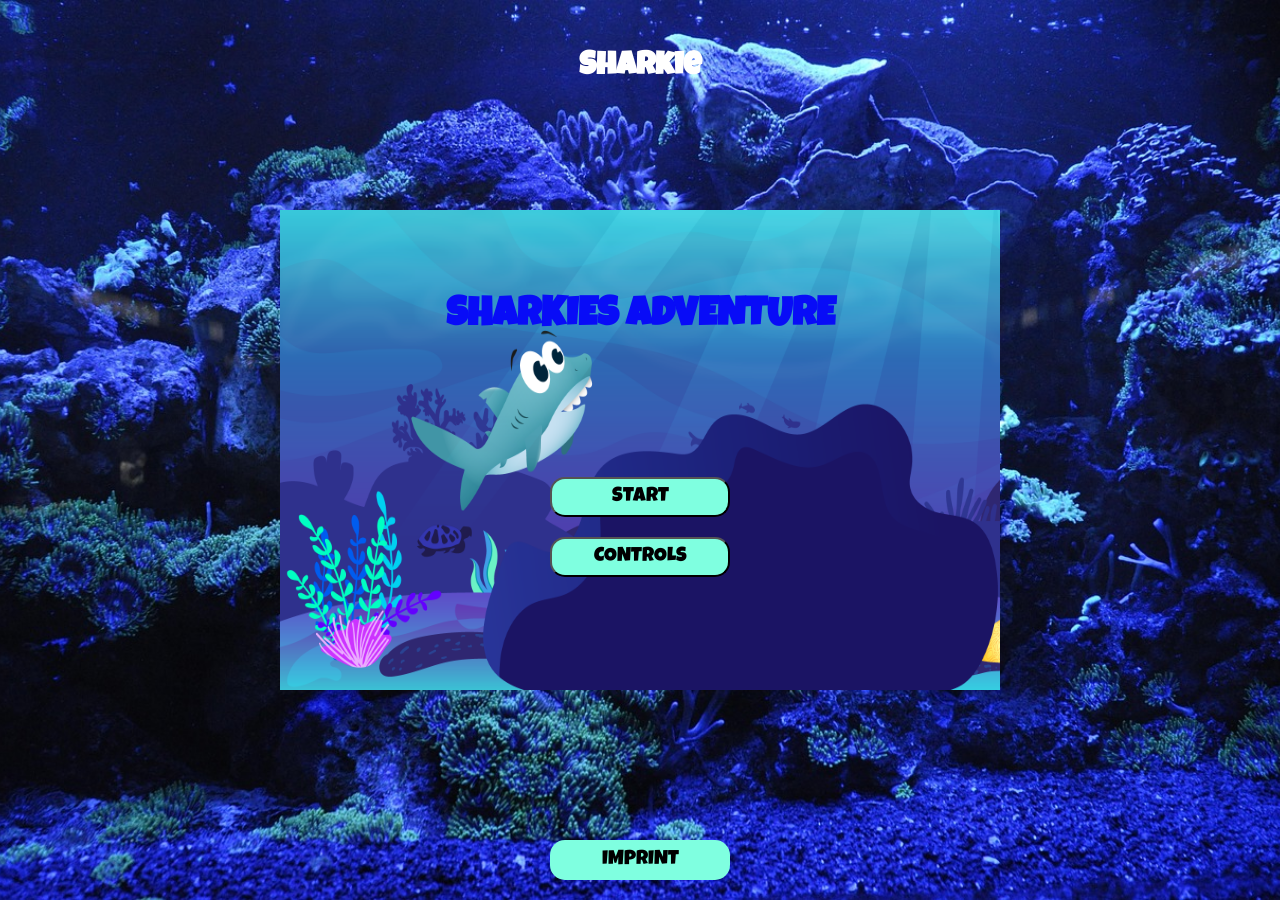
==== commit 39b87d47: "controls overlay adjusted, character snore sound added, consol.log removed, comments removed, dokume" ====
--- a/index.html
+++ b/index.html
@@ -44,7 +44,7 @@
             <h2>SHARKIES ADVENTURE</h2>
             <div class="button-start-container">
                 <button onclick="startGame()" class="buttons">START</button>
-                <button onclick="openControlOverlay()" class="buttons">CONTROLS</button>
+                <button id="control-menu-toggle" class="buttons">CONTROLS</button>
             </div>
         </div>
 
@@ -77,7 +77,7 @@
 
             <div id="game-menu" class="game-menu hidden">
                 <button onclick="exitRunningGame()" class="game-menu-item">MENU</button>
-                <button onclick="window.location.href='html/impressum.html';" class="game-menu-item">IMPRESSUM</button>
+                <button onclick="window.location.href='html/impressum.html';" class="game-menu-item">IMPRINT</button>
             </div>
         </div>
 
@@ -119,7 +119,7 @@
         </div>
 
         <div id="control-overlay" class="control-overlay-container hidden">
-            <div class="control-overlay-content">
+            <div id="control-overlay-content" class="control-overlay-content">
                 <div class="control-overlay-close-button">
                     <button onclick="closeControlOverlay()"><img class="control-overlay-close-img"
                             src="icons/close_small.svg" alt=""></button>
@@ -133,6 +133,8 @@
                 </div>
                 <div class="control-shark">
                     <img class="control-attack-img" src="img/6.Botones/Key/Space Bar key.png" alt="">
+                    <p>OR ON MOBILE</p>
+                    <img src="icons/target.svg" alt="">
                     <p>ATTACK</p>
                 </div>
                 <div class="control-shark description">
@@ -146,7 +148,7 @@
     </div>
 
     <footer class="footer-impressum">
-        <button onclick="window.location.href='html/impressum.html';" class="buttons">IMPRESSUM</button>
+        <button onclick="window.location.href='html/impressum.html';" class="buttons">IMPRINT</button>
     </footer>
 
 </body>
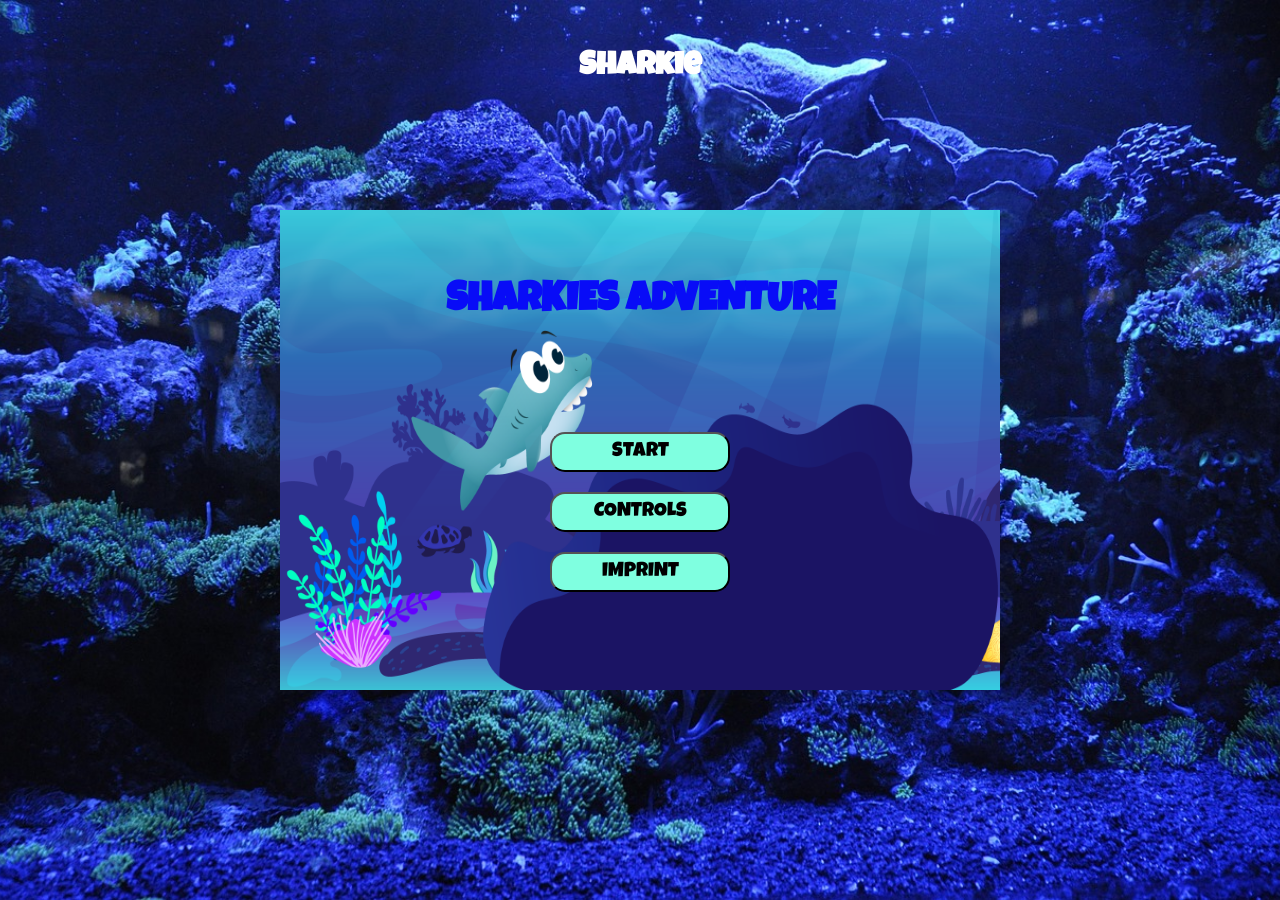
==== commit f5fdfde4: "imprint added to main menu, statusBar- collision- shoot- and endboss-manager class added to outsourc" ====
--- a/index.html
+++ b/index.html
@@ -15,9 +15,14 @@
     <script src="models/drawable-object.class.js"></script>
     <script src="models/movable-object.class.js"></script>
     <script src="models/status-bar.class.js"></script>
+    <script src="models/status-bar-manager.class.js"></script>
+    <script src="models/collision-manager.class.js"></script>
+    <script src="models/shoot-manager.class.js"></script>
+    <script src="models/endboss-manager.js"></script>
     <script src="models/coins.class.js"></script>
     <script src="models/poison.class.js"></script>
     <script src="models/world.class.js"></script>
+    <script src="models/character-animation-controller.class.js"></script>
     <script src="models/character.class.js"></script>
     <script src="models/pufferfish.class.js"></script>
     <script src="models/jellyfish.class.js"></script>
@@ -45,6 +50,7 @@
             <div class="button-start-container">
                 <button onclick="startGame()" class="buttons">START</button>
                 <button id="control-menu-toggle" class="buttons">CONTROLS</button>
+                <button onclick="window.location.href='html/impressum.html';" class="buttons">IMPRINT</button>
             </div>
         </div>
 
@@ -81,7 +87,36 @@
             </div>
         </div>
 
-        <div id="mobile-controls" class="panel-mobile hidden">
+        <div id="control-overlay" class="control-overlay-container hidden">
+            <div id="control-overlay-content" class="control-overlay-content">
+                <div class="control-overlay-close-button">
+                    <button onclick="closeControlOverlay()"><img class="control-overlay-close-img"
+                            src="icons/close_small.svg" alt=""></button>
+                </div>
+                <div class="control-overlay-headline">
+                    <p>SHARKIE INFORMATIONS</p>
+                </div>
+                <div class="control-shark">
+                    <img class="control-move-img" src="img/6.Botones/Key/arrow keys.png" alt="">
+                    <p>MOVE SHARK</p>
+                </div>
+                <div class="control-shark">
+                    <img class="control-attack-img" src="img/6.Botones/Key/Space Bar key.png" alt="">
+                    <p>OR ON MOBILE</p>
+                    <img src="icons/target.svg" alt="">
+                    <p>ATTACK</p>
+                </div>
+                <div class="control-shark description">
+                    <p>DESCRIPTION:</p>
+                    <p>As a small shark, you face the dangers of the ocean, defeat hostile creatures, and use poison
+                        bottles to enhance your attacks. At the end, a formidable boss awaits, who will decide your
+                        fate.</p>
+                </div>
+            </div>
+        </div>
+    </div>
+
+    <div id="mobile-controls" class="panel-mobile hidden">
             <div class="move-button-mobile">
                 <button id="btnUp" class="up"><svg xmlns="http://www.w3.org/2000/svg" height="40px"
                         viewBox="0 -960 960 960" width="40px" fill="#000000">
@@ -113,43 +148,10 @@
             </div>
         </div>
 
-        <div id="rotate-warning" class="rotate-message hidden">
-            <img class="rotate-icon" src="icons/mobile_rotate.svg" alt="Rotate Mobile">
-            <p>Please rotate your device to play</p>
-        </div>
-
-        <div id="control-overlay" class="control-overlay-container hidden">
-            <div id="control-overlay-content" class="control-overlay-content">
-                <div class="control-overlay-close-button">
-                    <button onclick="closeControlOverlay()"><img class="control-overlay-close-img"
-                            src="icons/close_small.svg" alt=""></button>
-                </div>
-                <div class="control-overlay-headline">
-                    <p>SHARKIE INFORMATIONS</p>
-                </div>
-                <div class="control-shark">
-                    <img class="control-move-img" src="img/6.Botones/Key/arrow keys.png" alt="">
-                    <p>MOVE SHARK</p>
-                </div>
-                <div class="control-shark">
-                    <img class="control-attack-img" src="img/6.Botones/Key/Space Bar key.png" alt="">
-                    <p>OR ON MOBILE</p>
-                    <img src="icons/target.svg" alt="">
-                    <p>ATTACK</p>
-                </div>
-                <div class="control-shark description">
-                    <p>DESCRIPTION:</p>
-                    <p>As a small shark, you face the dangers of the ocean, defeat hostile creatures, and use poison
-                        bottles to enhance your attacks. At the end, a formidable boss awaits, who will decide your
-                        fate.</p>
-                </div>
-            </div>
-        </div>
+    <div id="rotate-warning" class="rotate-message hidden">
+        <img class="rotate-icon" src="icons/mobile_rotate.svg" alt="Rotate Mobile">
+        <p>Please rotate your device to play</p>
     </div>
-
-    <footer class="footer-impressum">
-        <button onclick="window.location.href='html/impressum.html';" class="buttons">IMPRINT</button>
-    </footer>
 
 </body>
 
--- a/stylesheets/buttons.css
+++ b/stylesheets/buttons.css
@@ -159,4 +159,26 @@
 
 .hidden {
     display: none;
+}
+
+@media (min-width: 900px) {
+    .move-button-mobile {
+        bottom: 40px;
+        left: 40px;
+    }
+
+    .action-button-mobile {
+        bottom: 40px;
+        right: 40px;
+    }
+}
+
+@media (min-height: 500px) {
+    .move-button-mobile {
+        bottom: 60px;
+    }
+
+    .action-button-mobile {
+        bottom: 80px;
+    }
 }
